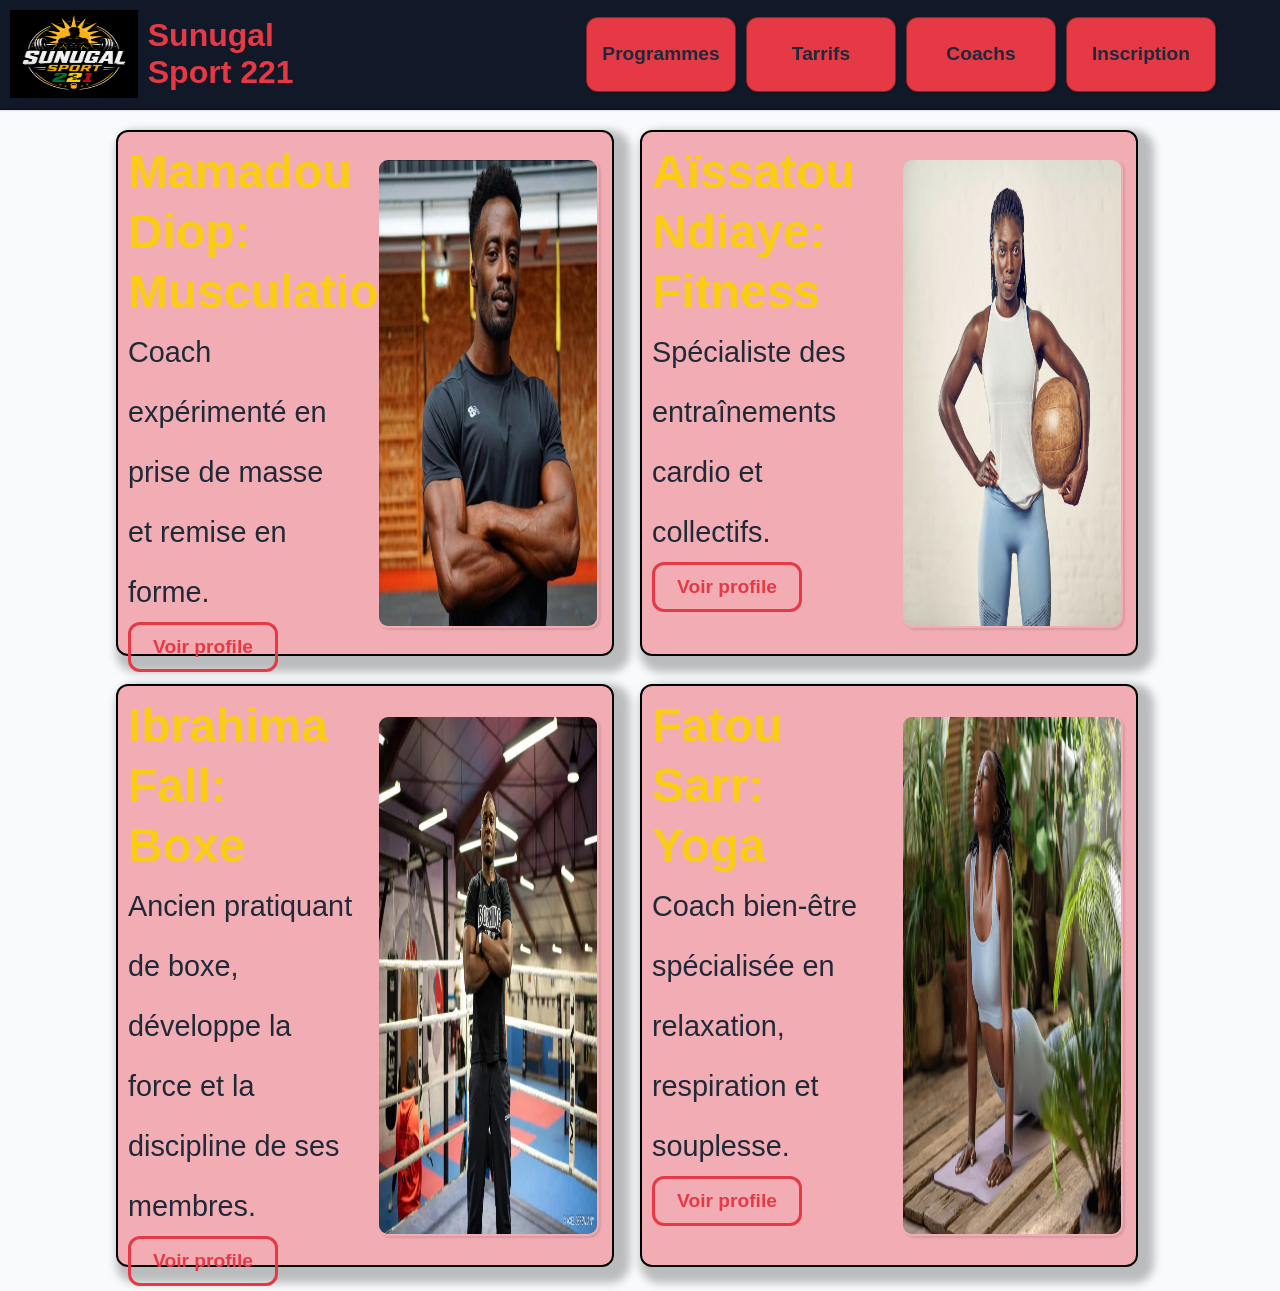
==== coachs.html @ 0d12ffde "first commit" ====
<!doctype html>
<html lang="en">
  <head>
    <meta charset="UTF-8" />
    <meta name="viewport" content="width=device-width, initial-scale=1.0" />
    <title>Document</title>
    <link rel="stylesheet" href="css/style.css" />
  </head>
  <body>
    <!-- Header -->

    <header class="header bc">
      <!-- Logo et Nom -->

      <a href="index.html" class="ln">
        <div class="logo">
          <img src="images/Logo ss221.png" alt="Logo" />
        </div>
        <div class="nom">
          <p id="titre">Sunugal Sport 221</p>
        </div>
      </a>
      <div class="menu">
        <a class="a-menu" href="programmes.html"> Programmes </a>
        <a class="a-menu" href="tarrifs.html"> Tarrifs </a>
        <a class="a-menu" href="coachs.html"> Coachs </a>
        <a class="a-menu" href="Inscription.html"> Inscription </a>
      </div>
    </header>

    <!-- Coachs -->
    <div class="coach-container">
      <div class="coach">
        <div class="coach-txt">
          <p id="sous-titre">Mamadou Diop: Musculation</p>
          <p>Coach expérimenté en prise de masse et remise en forme.</p>
          <div class="coach-btn">
            <a href="">Voir profile</a>
          </div>
        </div>
        <div class="coach-img">
          <img src="images/coach muscu.jpeg" alt="" />
        </div>
      </div>
      <div class="coach">
        <div class="coach-txt">
          <p id="sous-titre">Aïssatou Ndiaye: Fitness</p>
          <p>Spécialiste des entraînements cardio et collectifs.</p>
          <div class="coach-btn">
            <a href="">Voir profile</a>
          </div>
        </div>
        <div class="coach-img">
          <img src="images/coach fitness.jpeg" alt="" />
        </div>
      </div>
      <div class="coach">
        <div class="coach-txt">
          <p id="sous-titre">Ibrahima Fall: Boxe</p>
          <p>
            Ancien pratiquant de boxe, développe la force et la discipline de
            ses membres.
          </p>
          <div class="coach-btn">
            <a href="">Voir profile</a>
          </div>
        </div>
        <div class="coach-img">
          <img src="images/coach boxe.webp" alt="" />
        </div>
      </div>
      <div class="coach">
        <div class="coach-txt">
          <p id="sous-titre">Fatou Sarr: <br> Yoga</p>
          <p>
            Coach bien-être spécialisée en relaxation, respiration et souplesse.
          </p>
          <div class="coach-btn">
            <a href="">Voir profile</a>
          </div>
        </div>
        <div class="coach-img">
          <img src="images/coach yoga.webp" alt="" />
        </div>
      </div>
    </div>
  </body>
</html>
---- css/style.css ----
* {
  margin: 0;
  padding: 0;
  box-sizing: border-box;
}

body {
  padding-top: 110px;
  background-color: #f9fafb;
}

img {
  width: 100%;
  height: 100%;
  display: block;
}

.header {
  height: 110px;
  position: fixed;
  top: 0;
  backdrop-filter: blur(12px);
  z-index: 1000;
  box-shadow: 0px 0px 2px rgba(0, 0, 0, 0.297);
  border-bottom: 2px solid rgba(0, 0, 0, 0.201);
  width: 100%;
  display: flex;
  background-color: #111827;
  justify-content: space-between;
}

.ln {
  width: 30%;
  height: 100%;
  display: flex;
  gap: 10px;
  padding: 10px;
  text-decoration: none;
}

.logo {
  width: 50%;
}

.nom {
  max-width: 80%;
  display: flex;
  align-items: center;
  color: #e63946;
  font-family: "Montserrat", Arial, sans-serif;
  font-weight: bold;
  font-size: 2rem;
}

html {
  scroll-behavior: smooth;
}

#titre {
  color: #e63946;
  font-family: "Montserrat", Arial, sans-serif;
  font-weight: bold;
}

.menu {
  height: 100px;
  width: 70%;
  margin: auto 5% auto auto;
  display: flex;
  justify-content: end;
  align-items: center;
  gap: 10px;
}

.a-menu {
  width: 150px;
  height: 75px;
  border-radius: 12px;
  background-color: #e63946;
  border: 1px solid rgba(0, 0, 0, 0.4);
  display: flex;
  justify-content: center;
  align-items: center;
  font-size: 1.2rem;
  font-weight: bold;
  text-decoration: none;
  color: #1f2937;
  font-family: "Poppins", "Roboto", sans-serif;
  transition: 0.3s;
  box-shadow: 1px 1px 1px rgba(0, 0, 0, 0.297);
}

.menu a:hover,
.menu a:focus-visible {
  background-color: #facc15;
  outline: none;
}

.menu-toggle {
  display: none;
  width: 50px;
  height: 50px;
  border: 1px solid #d9e3f2;
  border-radius: 14px;
  background: #ffffff;
  align-items: center;
  justify-content: center;
  cursor: pointer;
  align-self: center;
  margin-right: 10%;
}

.menu-toggle span,
.menu-toggle::before,
.menu-toggle::after {
  content: "";
  display: block;
  width: 20px;
  height: 2px;
  background: #24324a;
  border-radius: 999px;
  transition: 0.3s ease;
}

.menu-toggle::before {
  position: absolute;
  transform: translateY(-6px);
}

.menu-toggle::after {
  position: absolute;
  transform: translateY(6px);
}

.menu-checkbox {
  display: none;
}

.menu-checkbox:checked ~ .menu-toggle span {
  opacity: 0;
}

.menu-checkbox:checked ~ .menu-toggle::before {
  transform: rotate(45deg);
}

.menu-checkbox:checked ~ .menu-toggle::after {
  transform: rotate(-45deg);
}

.ban {
  height: 450px;
  width: 100%;
  margin: 0px auto;
  background:
    linear-gradient(rgba(0, 0, 0, 0), rgba(0, 0, 0, 0.45)),
    url(../images/Bannière.jpg) center/cover no-repeat;
  display: flex;
  flex-direction: column;
  align-items: center;
  justify-content: space-around;
  text-align: center;
}

.ban div {
  font-size: 3.5rem;
}

.ban p {
  font-size: 2rem;
  color: white;
  font-family: "Poppins", "Roboto", sans-serif;
}

.btnaction {
  width: 95%;
  height: 100px;
  margin: 40px auto;
  border: 2px solid black;
  color: #e63946;
  border-radius: 15px;
  background-color: #e63946;
  box-shadow: 12px 12px 12px rgba(0, 0, 0, 0.2);
}

.btnaction a {
  display: inline-block;
  height: 100%;
  width: 100%;
  text-align: center;
  padding: 20px;
  font-size: 2.5rem;
  color: #111827;
  background-color: #e63946;
  text-decoration: none;
  font-family: "Poppins", "Roboto", sans-serif;
  border-radius: 15px;
}

.btnaction a:hover,
.btnaction a:focus-visible {
  background-color: #facc15;
  transition-duration: 0.3s;
}

.carte {
  min-height: 1800px;
  width: 98%;
  border-radius: 20px;
  margin: auto;
  padding: 10px;
}

.pres {
  width: 100%;
  height: 14%;
  padding: 10px;
  gap: 2%;
}

.pres p {
  width: 100%;
  height: 90%;
  text-align: center;
  font-size: 2.8rem;
  font-family: "Poppins", "Roboto", sans-serif;
  color: #1f2937;
  background-color: #e63946;
  border-radius: 15px;
  box-shadow: 12px 12px 12px 12px rgba(0, 0, 0, 0.2);
  margin: auto;
}

.prog1 {
  width: 100%;
  height: 26%;
  display: flex;
  padding: 10px;
  margin-bottom: 5%;
  background-color: #e63946;
  border-radius: 15px;
  box-shadow: 20px 20px 20px 20px rgba(0, 0, 0, 0.2);
}

.prog1-txt {
  width: 49%;
  height: 90%;
  padding: 15px;
  display: flex;
  flex-direction: column;
  align-items: center;
  justify-content: center;
}

.prog1 img {
  width: 50%;
  height: 100%;
  border-radius: 20px;
  box-shadow: 12px 12px 12px rgba(0, 0, 0, 0.2);
}

.prog1 p {
  font-family: "Poppins", "Roboto", sans-serif;
  width: 58%;
  display: flex;
  flex-direction: column;
  justify-content: center;
  align-items: flex-start;
  font-size: 1.8rem;
  color: #1f2937;
}

.prog1 p a {
  width: 250px;
}

.prog1 p a:hover {
  color: #facc15;
  transition-duration: 0.3s;
}

.avantages {
  width: 100%;
  min-height: 900px;
  display: grid;
  grid-template-columns: repeat(2, 1fr);
  margin: 40px auto;
}

.rect-avantage {
  height: 400px;
  width: 80%;
  margin: auto;
  border: 1px solid transparent;
  box-shadow: 5px 5px 5px 5px rgba(0, 0, 0, 0.25);
  border-radius: 12px;
  display: flex;
  flex-direction: column;
  background-color: #e63946;
}

.avantage-txt {
  width: 100%;
  height: 20%;
  font-family: "Poppins", "Roboto", sans-serif;
  text-align: center;
  font-size: 1.8rem;
  font-weight: bold;
  color: #facc15;
}

.avantage-img {
  width: 100%;
  height: 80%;
}

.avantage-img img {
  border-radius: 10px 10px 0px 0px;
}

.footer {
  height: 150px;
  width: 100%;
  border-top: 2px solid black;
  background-color: #111827;
}

.footer-txt {
  width: 50%;
  height: 100%;
  margin: auto;
  padding: 10px;
  color: #f9fafb;
  font-family: "Poppins", "Roboto", sans-serif;
}

.copyright {
  text-align: center;
  width: 100%;
  height: 20%;
}

.ligne2 {
  display: flex;
  justify-content: space-around;
  height: 90%;
  padding: 10px;
}

.adresse {
  width: 50%;
  height: 100%;
  display: flex;
  flex-direction: column;
  align-items: center;
}

.links {
  width: 50%;
  height: 100%;
  display: flex;
  flex-direction: column;
  align-items: center;
}

.links a {
  text-decoration: none;
  color: white;
}

.prog-progammes {
  height: 2500px;
  width: 100%;
  padding: 10px;
  display: flex;
  flex-direction: column;
  justify-content: space-around;
  gap: 50px;
}

.prog-rect {
  width: 90%;
  height: 15%;
  border-radius: 15px;
  border: 2px solid black;
  box-shadow: 8px 8px 8px 8px rgba(0, 0, 0, 0.2);
  margin: auto;
  padding: 10px;
  display: flex;
  justify-content: space-between;
  background-color: #e63946;
}

.rect-img {
  width: 40%;
  height: 95%;
  border: 2px solid transparent;
  border-radius: 12px;
  margin: auto;
}

.rect-txt {
  width: 58%;
  height: 95%;
  border-radius: 12px;
  margin: auto;
  text-align: center;
  display: flex;
  flex-direction: column;
  justify-content: center;
  gap: 20px;
}

.rect-btn {
  width: 175px;
  height: 50px;
  border: 3px solid #111827;
  border-radius: 10px;
  margin: auto;
  font-family: "Poppins", "Roboto", sans-serif;
}

.rect-btn a {
  display: block;
  width: 100%;
  height: 100%;
  text-decoration: none;
  border-radius: 6px;
}

.rect-btn a:hover,
.rect-btn a:focus-visible {
  background-color: #111827;
  color: white;
}

.rect-img img {
  border-radius: 10px;
}

#sous-titre {
  font-family: "Montserrat", Arial, sans-serif;
  font-size: 3rem;
  font-weight: bold;
  color: #facc15;
}

.rect-txt p {
  font-family: "Poppins", "Roboto", sans-serif;
  font-size: 2rem;
  color: #1f2937;
}

.rect-txt a {
  color: #111827;
  font-size: 2rem;
}

.tarrifs {
  width: 75%;
  height: 1000px;
  margin: auto;
  display: flex;
  gap: 3%;
  padding: 20px;
}

.carte-tarrif {
  width: 30%;
  border: 2px solid black;
  height: 90%;
  border-radius: 12px;
  box-shadow: 8px 8px 8px 8px rgba(0, 0, 0, 0.25);
  background-color: #e63946;
  text-align: center;
  line-height: 90px;
  padding: 10px;
}

.carte-tarrif p {
  font-family: "Poppins", "Roboto", sans-serif;
  font-size: 1.5rem;
  font-weight: bold;
  color: #1f2937;
}

.coach-container {
  width: 85%;
  height: 850px;
  display: grid;
  grid-template-columns: repeat(2, 1fr);
  margin: auto;
  padding: 20px;
}

.coach {
  width: 95%;
  height: 95%;
  border: 2px solid black;
  border-radius: 12px;
  box-shadow: 8px 8px 8px 8px rgba(0, 0, 0, 0.25);
  display: flex;
  background-color: #e6394766;
}

.coach-txt {
  width: 50%;
  height: 95%;
  padding: 10px;
  line-height: 60px;
}

.coach-txt p {
  font-size: 1.8rem;
  font-family: "Poppins", "Roboto", sans-serif;
  color: #1f2937;
}

.coach-img {
  width: 45%;
  height: 90%;
  margin: auto;
  border-radius: 12px;
  box-shadow: 2px 2px 2px rgba(0, 0, 0, 0.1);
  border: 2px solid transparent;
}

.coach-btn {
  border: 3px solid #e63946;
  height: 50px;
  width: 150px;
  border-radius: 12px;
}

.coach-btn a {
  color: #e63946;
  text-decoration: none;
  font-family: "Poppins", "Roboto", sans-serif;
  font-weight: bold;
  font-size: 1.2rem;
  width: 100%;
  height: 100%;
  display: flex;
  align-items: center;
  justify-content: center;
  border-radius: 8px;
}

.coach-btn a:hover,
.coach-btn a:focus-visible {
  background-color: #e63946;
  color: #111827;
  transition-duration: 0.3s;
}

.coach-img img {
  border-radius: 9px;
}

.form {
  width: 40%;
  min-height: 500px;
  border: 3px solid black;
  margin: 40px auto;
  border-radius: 20px;
  display: flex;
  flex-direction: column;
  gap: 30px;
  padding: 20px;
  background-color: #e63946;
}

.form p {
  font-family: "Montserrat", Arial, sans-serif;
}

.form input {
  width: 95%;
  height: 50px;
  border-radius: 10px;
  border: 3px solid #111827;
  padding: 5px;
  font-family: "Poppins", "Roboto", sans-serif;
  color: #111827;
}

.form select {
  width: 95%;
  height: 50px;
  border-radius: 10px;
  border: 3px solid #111827;
  padding: 5px;
  font-family: "Poppins", "Roboto", sans-serif;
  color: #111827;
}

#form-txt {
  font-size: 1.5rem;
  font-weight: bolder;
}

#mess {
  height: 100px;
}

.send {
  width: 60%;
  height: 75px;
  margin: auto;
  color: #111827;
  background-color: white;
  border: 3px solid black;
  border-radius: 12px;
  font-size: 1.5rem;
  font-weight: bold;
  font-family: "Poppins", "Roboto", sans-serif;
}

.form button:hover,
form button:focus-visible {
  background-color: #111827;
  color: white;
}

@media (max-width: 860px) {
  .nom {
    font-size: 1.5rem;
  }

  .logo {
    width: 250px;
  }

  .menu {
    position: fixed;
    top: 110px;
    width: 90%;
    margin: 0px 20px;
    display: flex;
    flex-direction: column;
    align-items: center;
    gap: 8px;
    padding: 14px;
    background: rgba(255, 255, 255, 0.98);
    border: 1px solid #d9e3f2;
    border-radius: 20px;
    box-shadow: 0 14px 30px rgba(24, 48, 87, 0.08);
    opacity: 0;
    visibility: hidden;
    transform: translateY(-10px);
    transition: 0.3s ease;
    height: 250px;
  }

  .menu-checkbox:checked ~ .menu {
    opacity: 1;
    visibility: visible;
    transform: translateY(0);
  }

  .menu-toggle {
    display: inline-flex;
    position: relative;
    z-index: 1002;
  }

  .a-menu {
    width: 90%;
  }

  .ban p {
    font-size: 1.5rem;
  }

  .pres p {
    font-size: 2rem;
  }

  .prog1-txt p {
    font-size: 1.2rem;
    padding: 1px;
  }

  #sous-titre {
    font-size: 2rem;
  }

  .avantages {
    grid-template-columns: repeat(1, 1fr);
    gap: 30px;
  }

  .footer-txt {
    width: 75%;
  }
}

@media (max-width: 480px) {
  #titre {
    font-size: 1.8rem;
  }

  #sous-titre {
    font-size: 1.2rem;
  }

  .prog1-txt p {
    font-size: 1rem;
    padding: 0.2px;
  }

  .ln {
    width: 50%;
  }
}
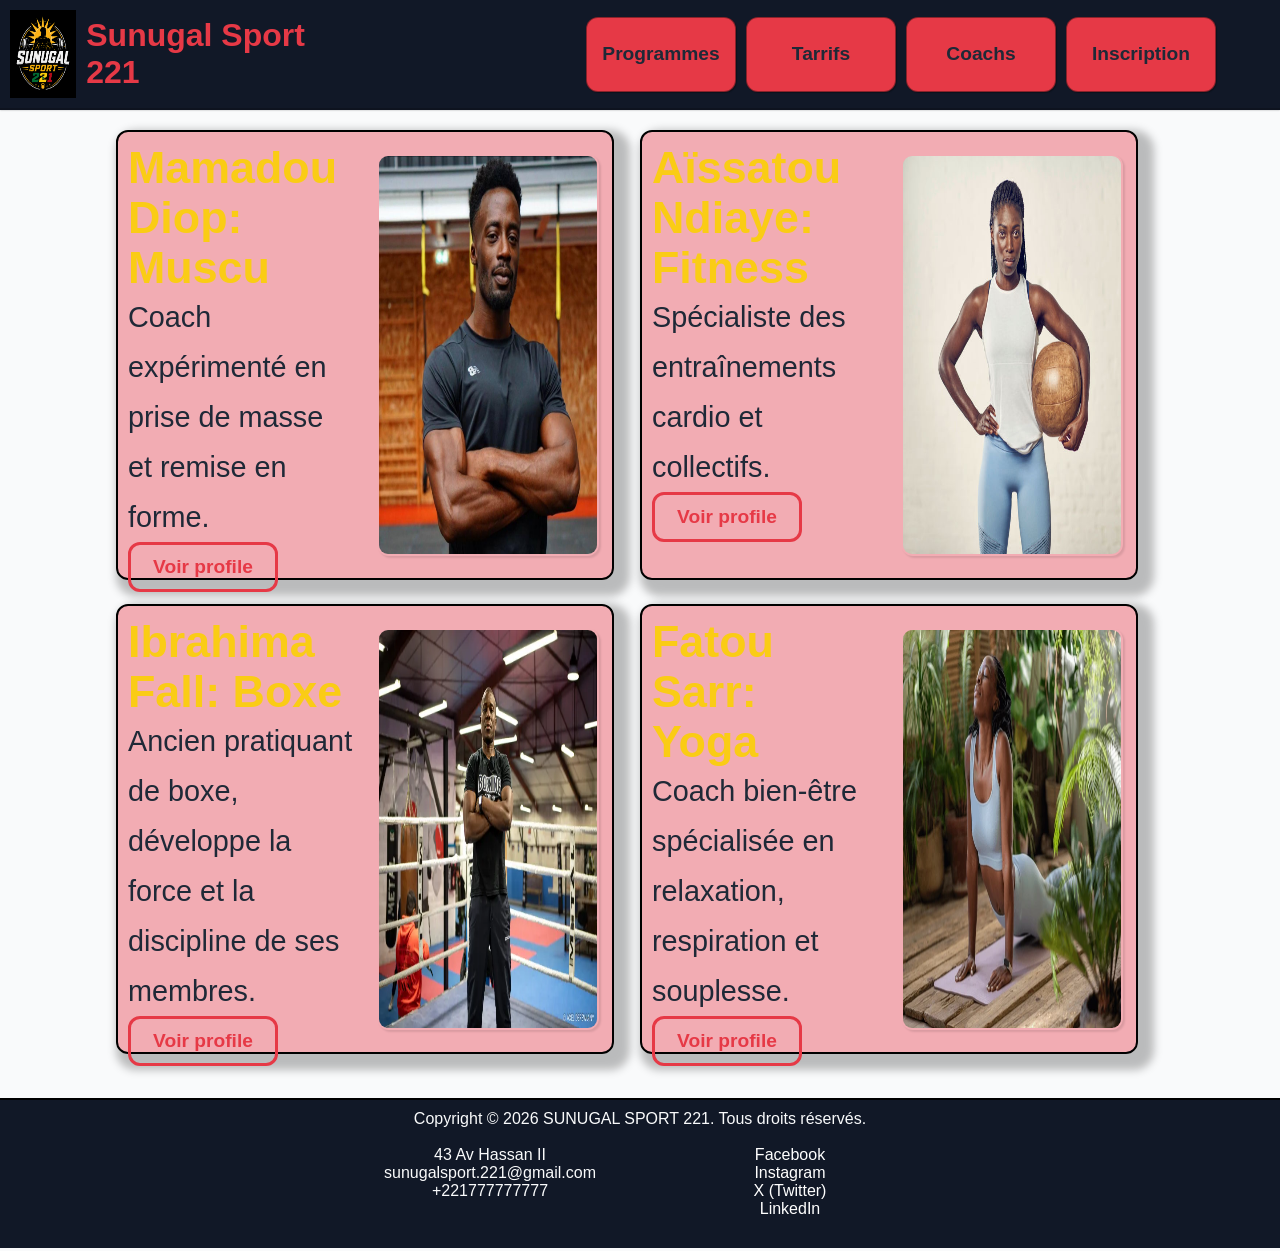
==== commit 8c80a092: "Adaptation" ====
--- a/coachs.html
+++ b/coachs.html
@@ -17,9 +17,16 @@
           <img src="images/Logo ss221.png" alt="Logo" />
         </div>
         <div class="nom">
-          <p id="titre">Sunugal Sport 221</p>
+          <p>Sunugal Sport 221</p>
         </div>
       </a>
+
+      <input type="checkbox" id="menuToggle" class="menu-checkbox" />
+
+      <label for="menuToggle" class="menu-toggle" aria-label="Ouvrir le menu">
+        <span></span>
+      </label>
+
       <div class="menu">
         <a class="a-menu" href="programmes.html"> Programmes </a>
         <a class="a-menu" href="tarrifs.html"> Tarrifs </a>
@@ -32,7 +39,7 @@
     <div class="coach-container">
       <div class="coach">
         <div class="coach-txt">
-          <p id="sous-titre">Mamadou Diop: Musculation</p>
+          <p id="sous-titre">Mamadou Diop: Muscu</p>
           <p>Coach expérimenté en prise de masse et remise en forme.</p>
           <div class="coach-btn">
             <a href="">Voir profile</a>
@@ -71,7 +78,10 @@
       </div>
       <div class="coach">
         <div class="coach-txt">
-          <p id="sous-titre">Fatou Sarr: <br> Yoga</p>
+          <p id="sous-titre">
+            Fatou Sarr: <br />
+            Yoga
+          </p>
           <p>
             Coach bien-être spécialisée en relaxation, respiration et souplesse.
           </p>
@@ -84,5 +94,35 @@
         </div>
       </div>
     </div>
+
+    <!-- Footer -->
+
+    <div class="footer">
+      <div class="footer-txt">
+        <div class="copyright">
+          Copyright © 2026 SUNUGAL SPORT 221. Tous droits réservés.
+        </div>
+        <div class="ligne2">
+          <div class="adresse">
+            <ul>
+              43 Av Hassan II
+            </ul>
+            <ul>
+              sunugalsport.221@gmail.com
+            </ul>
+            <ul>
+              +221777777777
+            </ul>
+          </div>
+          <div class="links">
+            <a href="facebook.com">Facebook</a>
+            <a href="instagram.com">Instagram</a>
+            <a href="x.com">X (Twitter)</a>
+            <a href="linkedin.com">LinkedIn</a>
+          </div>
+        </div>
+      </div>
+    </div>
+
   </body>
 </html>
--- a/css/style.css
+++ b/css/style.css
@@ -39,7 +39,7 @@
 }
 
 .logo {
-  width: 50%;
+  width: 20%;
 }
 
 .nom {
@@ -102,7 +102,7 @@
   height: 50px;
   border: 1px solid #d9e3f2;
   border-radius: 14px;
-  background: #ffffff;
+  background: #e63946;
   align-items: center;
   justify-content: center;
   cursor: pointer;
@@ -204,8 +204,8 @@
 }
 
 .carte {
-  min-height: 1800px;
-  width: 98%;
+  height: 2500px;
+  width: 80%;
   border-radius: 20px;
   margin: auto;
   padding: 10px;
@@ -233,17 +233,17 @@
 
 .prog1 {
   width: 100%;
-  height: 26%;
+  height: 28%;
   display: flex;
   padding: 10px;
-  margin-bottom: 5%;
+  margin-bottom: 20px;
   background-color: #e63946;
   border-radius: 15px;
   box-shadow: 20px 20px 20px 20px rgba(0, 0, 0, 0.2);
 }
 
 .prog1-txt {
-  width: 49%;
+  width: 55%;
   height: 90%;
   padding: 15px;
   display: flex;
@@ -253,20 +253,21 @@
 }
 
 .prog1 img {
-  width: 50%;
-  height: 100%;
+  width: 45%;
+  max-height: 100%;
   border-radius: 20px;
   box-shadow: 12px 12px 12px rgba(0, 0, 0, 0.2);
 }
 
 .prog1 p {
   font-family: "Poppins", "Roboto", sans-serif;
-  width: 58%;
+  width: 90%;
   display: flex;
   flex-direction: column;
   justify-content: center;
-  align-items: flex-start;
-  font-size: 1.8rem;
+  align-items: center;
+  line-height: 75px;
+  font-size: 2rem;
   color: #1f2937;
 }
 
@@ -280,7 +281,7 @@
 }
 
 .avantages {
-  width: 100%;
+  width: 90%;
   min-height: 900px;
   display: grid;
   grid-template-columns: repeat(2, 1fr);
@@ -290,7 +291,7 @@
 .rect-avantage {
   height: 400px;
   width: 80%;
-  margin: auto;
+  margin: 0 auto;
   border: 1px solid transparent;
   box-shadow: 5px 5px 5px 5px rgba(0, 0, 0, 0.25);
   border-radius: 12px;
@@ -486,7 +487,7 @@
 
 .coach-container {
   width: 85%;
-  height: 850px;
+  min-height: 850px;
   display: grid;
   grid-template-columns: repeat(2, 1fr);
   margin: auto;
@@ -507,7 +508,7 @@
   width: 50%;
   height: 95%;
   padding: 10px;
-  line-height: 60px;
+  line-height: 50px;
 }
 
 .coach-txt p {
@@ -622,13 +623,103 @@
   color: white;
 }
 
+@media (min-width: 1025px) {
+
+  .pres p {
+    font-size: 2.2rem;
+  }
+
+  .prog1-txt p {
+    font-size: 2rem;
+    padding: 1px;
+    line-height: 50px;
+  }
+
+  .prog1-txt p {
+    font-size: 1.7rem;
+  }
+
+  .logo {
+    width: 20%;
+  }
+
+  .rect-txt p {
+    font-size: 1.5rem;
+  }
+
+  .tarrifs {
+    width: 95%;
+  }
+
+  #sous-titre {
+    font-size: 2.8rem;
+  }
+
+  .carte-tarrif {
+    line-height: 70px;
+  }
+}
+
+@media (max-width: 1024px) {
+  .pres p {
+    font-size: 2.2rem;
+  }
+
+  .prog1-txt p {
+    font-size: 2rem;
+    padding: 1px;
+    line-height: 50px;
+  }
+
+  .prog1-txt p {
+    font-size: 1.7rem;
+  }
+
+  .logo {
+    width: 60%;
+  }
+
+  .rect-txt p {
+    font-size: 1.5rem;
+  }
+
+  .tarrifs {
+    width: 95%;
+  }
+
+  #sous-titre {
+    font-size: 2.8rem;
+  }
+
+  .carte-tarrif {
+    line-height: 70px;
+  }
+
+  .coach-container {
+    width: 90%;
+    padding: 10px;
+  }
+
+  .coach-txt {
+    line-height: 40px;
+  }
+
+  .coach-txt p {
+    font-size: 1.4rem;
+  }
+
+  .coach-img {
+    height: 65%;
+  }
+}
+
 @media (max-width: 860px) {
   .nom {
     font-size: 1.5rem;
   }
 
   .logo {
-    width: 250px;
+    width: 90%;
   }
 
   .menu {
@@ -679,6 +770,7 @@
   .prog1-txt p {
     font-size: 1.2rem;
     padding: 1px;
+    line-height: 50px;
   }
 
   #sous-titre {
@@ -693,6 +785,58 @@
   .footer-txt {
     width: 75%;
   }
+
+  .prog-rect {
+    width: 95%;
+  }
+
+  .rect-txt p {
+    font-size: 1.4rem;
+  }
+
+  .tarrifs {
+    width: 95%;
+    display: grid;
+    grid-template-columns: repeat(1, 1fr);
+  }
+
+  .carte-tarrif {
+    line-height: 60px;
+    width: 95%;
+  }
+
+  .form {
+    width: 90%;
+  }
+
+  .coach-container {
+    width: 90%;
+    height: 1250px;
+    padding: 10px;
+    grid-template-columns: repeat(1, 1fr);
+  }
+
+  .coach-txt {
+    line-height: 40px;
+  }
+
+  .coach-txt p {
+    font-size: 1.4rem;
+  }
+
+  .coach-img {
+    height: 90%;
+  }
+
+  .coach-btn {
+    width: 150px;
+    height: 50px;
+  }
+
+  .coach-btn a {
+    font-size: 1rem;
+    font-weight: normal;
+  }
 }
 
 @media (max-width: 480px) {
@@ -701,15 +845,108 @@
   }
 
   #sous-titre {
-    font-size: 1.2rem;
-  }
-
-  .prog1-txt p {
-    font-size: 1rem;
-    padding: 0.2px;
+    font-size: 1.5rem;
   }
 
   .ln {
     width: 50%;
   }
-}
+
+  .carte {
+    height: 1000px;
+    width: 100%;
+  }
+
+  .pres p {
+    font-size: 0.9rem;
+  }
+
+  .prog1 {
+    height: 28%;
+    align-items: center;
+  }
+
+  .prog1-txt p {
+    font-size: 0.8rem;
+    padding: 0px;
+    line-height: 20px;
+    text-align: center;
+  }
+
+  .prog1 img {
+    max-height: 75%;
+  }
+
+  .avantages {
+    width: 100%;
+  }
+
+  .rect-avantage {
+    width: 95%;
+  }
+
+  .footer-txt {
+    width: 100%;
+    font-size: 0.8rem;
+  }
+
+  .prog-progammes {
+    height: 1500px;
+    gap: 10px;
+  }
+
+  .rect-btn {
+    width: 75px;
+    height: 25px;
+  }
+
+  .rect-txt {
+    gap: 1px;
+  }
+
+  .rect-txt a {
+    font-size: 0.8rem;
+  }
+
+  .rect-txt p {
+    font-size: 0.8rem;
+  }
+
+  .carte-tarrif p {
+    font-size: 1.3rem;
+  }
+
+  .carte-tarrif {
+    line-height: 40px;
+  }
+
+    .coach-container {
+    width: 100%;
+    height: 1600px;
+    padding: 10px;
+    grid-template-columns: repeat(1, 1fr);
+  }
+
+  .coach-txt {
+    line-height: 40px;
+  }
+
+  .coach-txt p {
+    font-size: 1.2rem;
+  }
+
+  .coach-img {
+    height: 65%;
+  }
+
+  .coach-btn {
+    width: 150px;
+    height: 50px;
+  }
+
+  .coach-btn a {
+    font-size: 1rem;
+    font-weight: normal;
+  }
+
+}
